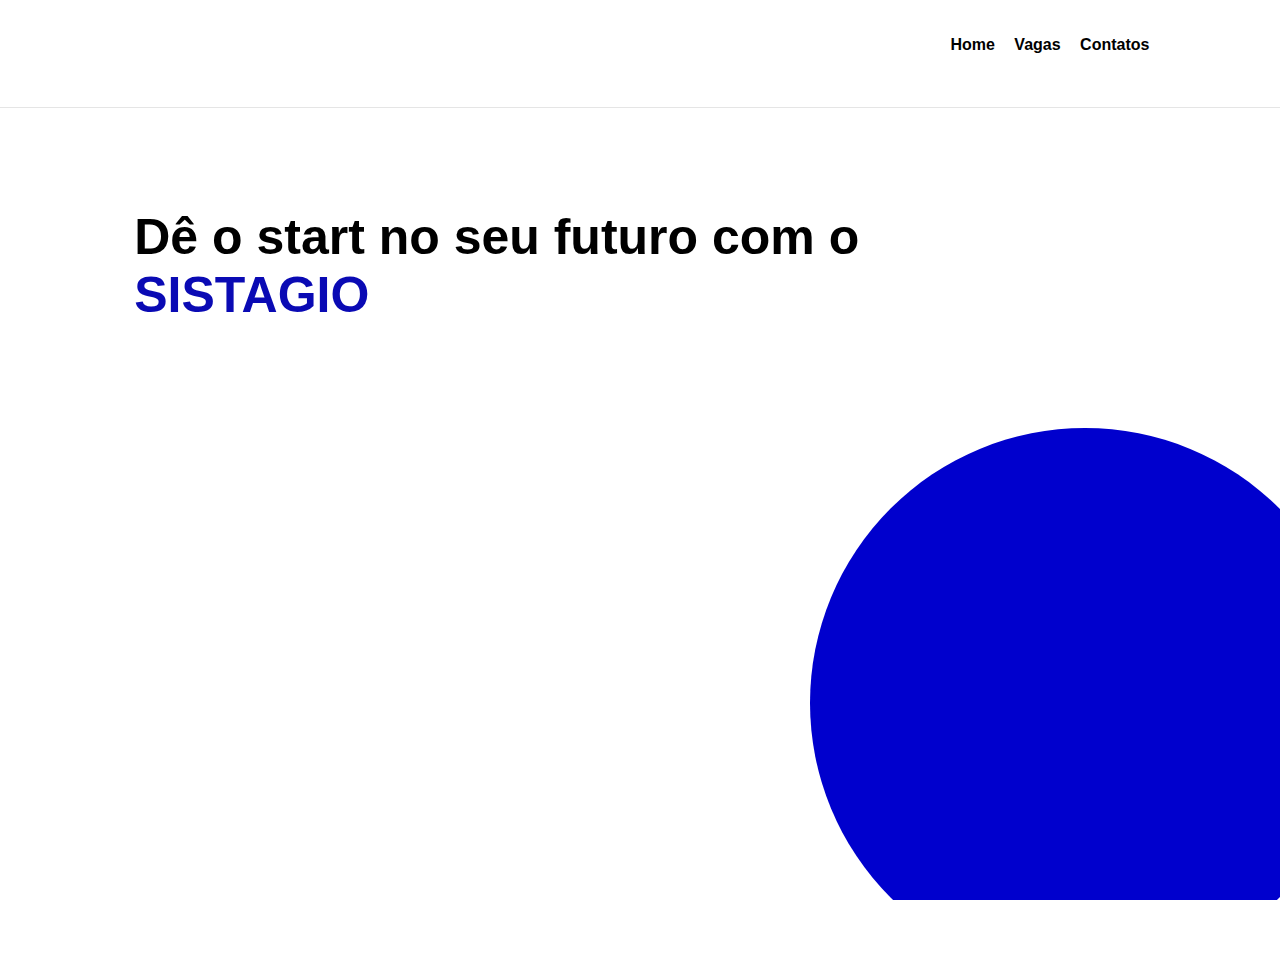
==== templates/index.html @ 614fc129 "homeV1" ====
<!DOCTYPE html>
<html lang="pt-br">

<head>
    <meta charset="UTF-8">
    <meta http-equiv="X-UA-Compatible" content="IE=edge">
    <meta name="viewport" content="width=device-width, initial-scale=1.0">
    <link rel="stylesheet" href="/static/style.css">
    <title>Home</title>
</head>

<body>
    <header>
        <div class="centro">
            <div class="logo"><img src="foguete-logo.png" width="90x" alt=""></div> <!-- logo-->
            <div class="menu">
                <a href="#"> Home</a>
                <a href="#"> Vagas</a>
                <a href="#"> Contatos </a>
            </div><!--menu-->
        </div> <!--center-->
    </header>
    <section class="sobre">
        <section class="extras">
        </section>

        <div class="center"> 
            <div class="texto">
                <h1> Dê o start no seu futuro com o <br> <span style="color: rgb(10, 10, 180)"> SISTAGIO</span></h1>
            </div>
        </div>

    </section>
</body>

</html>
---- static/style.css ----
*{
    margin:0;
    padding:0;
    box-sizing: border-box;
    font-family: Verdana, Geneva, Tahoma, sans-serif;
}   

html, body{
    height: 100%;
    
    overflow-x: hidden;
}
.centro {
    display: flex;
    flex-wrap: wrap;
    max-width: 1100px;
    margin: 0 auto;
    padding: 0 2%;
}

header{
    height: 200px;
    padding: 6px 0;
    border-bottom: solid 1px rgba(0, 0, 0, 0.1);
    height: 12%;
}

.logo{
    width: 50%;
}

.menu{
    padding-top: 30px;
    width: 50%;
    text-align: right;
}

section.sobre{
    height: calc(100% - 200px);
    position: relative;
    margin-top: 7%;
}

.extras{
    position: absolute;
    bottom: -80px;
    right: -80px;
    height: 550px;
    width: 550px;
    border-radius: 50%;
    background-color: #0000CD;
}

.menu a {
    color: black;
    text-decoration: none;
    font-weight: bold;
    margin-right: 15px;
}

.center h1{
    font-size: 50px;
    margin-left: 9px;
    padding: 10px;
    font-weight: bold;
}

.center{
    margin-left: 9%;
    width: 80%;
}

.texto-sobre{
    font-size: 70px;
}
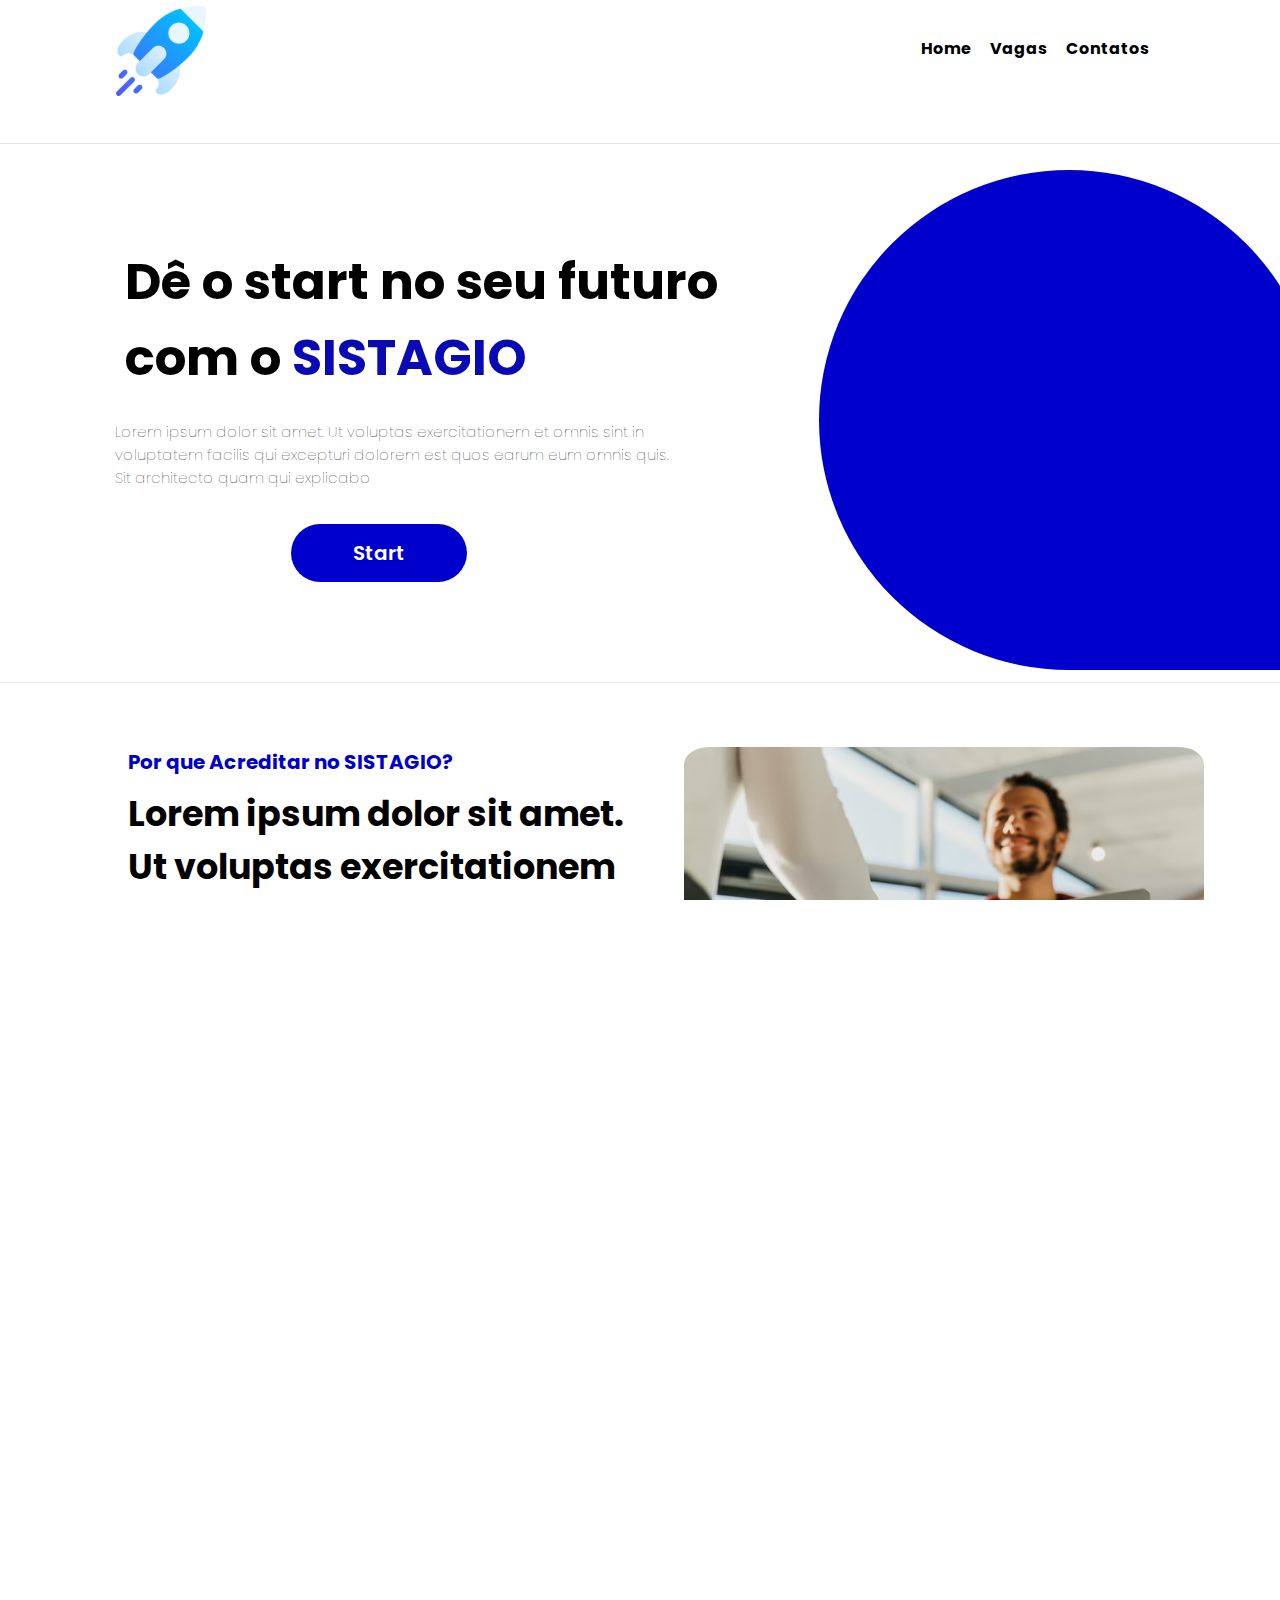
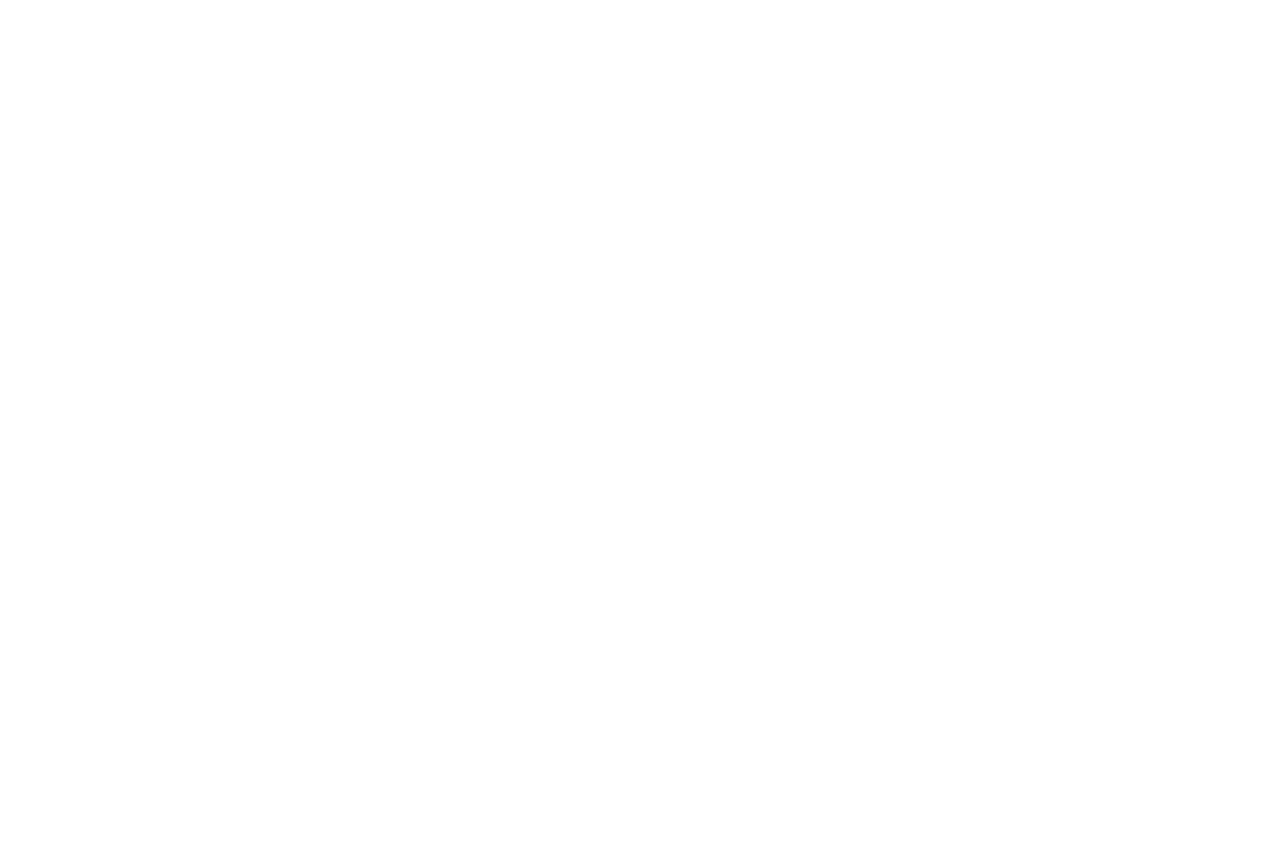
==== commit 28753484: "homeFinal" ====
--- a/templates/index.html
+++ b/templates/index.html
@@ -12,25 +12,108 @@
 <body>
     <header>
         <div class="centro">
-            <div class="logo"><img src="foguete-logo.png" width="90x" alt=""></div> <!-- logo-->
+            <div class="logo"><img src="/_images/foguete-logo.png" width="90x" alt=""></div> <!-- logo-->
             <div class="menu">
                 <a href="#"> Home</a>
                 <a href="#"> Vagas</a>
                 <a href="#"> Contatos </a>
-            </div><!--menu-->
-        </div> <!--center-->
+            </div>
+            <!--menu-->
+        </div>
+        <!--center-->
     </header>
-    <section class="sobre">
-        <section class="extras">
+    <main class="main">
+        <section class="sessao1">
+
+
+            <div class="ladoEsquerdo">
+                <div class="texto">
+                    <h1> Dê o start no seu futuro com o <span style="color: rgb(10, 10, 180)"> SISTAGIO</span></h1>
+                </div>
+
+
+                <div class="subtexto">
+                    <h3 class="texto">Lorem ipsum dolor sit amet. Ut voluptas exercitationem et omnis sint in voluptatem
+                        facilis qui excepturi dolorem est quos earum eum omnis quis. Sit architecto quam qui explicabo
+
+                    </h3>
+                </div>
+                <button class="start">Start</button>
+            </div>
+            <div class="ladoDireito">
+                <div class="bola"></div>
+            </div>
+        </section>
+        <section class="sessao2">
+            <div class="ladoEsquerdo2">
+                <h3 class="titulo">Por que Acreditar no SISTAGIO?</h3>
+                <h2 class="conteudo">Lorem ipsum dolor sit amet. Ut voluptas exercitationem et omnis sint in voluptatem
+                </h2>
+                <h4 class="subtitulo">Lorem ipsum dolor sit amet. Ut voluptas exercitationem et omnis sint in voluptatem
+                    facilis qui excepturi dolorem est quos earum eum omnis quis. Sit architecto quam qui explicabo
+                </h4>
+            </div>
+            <div class="ladoDireito2">
+                <img src="/_images/apertodemao.jpeg" alt="aperto" id="imgaperto">
+            </div>
+        </section>
+        <section class="sessao4">
+            <div class="ladoEsquerdo4Img">
+                <img src="/_images/conexao.jpeg" alt="conexoes" id="conexoes">
+            </div>
+            <div class="ladoDireito4">
+                <h3 class="titulo">Por que Acreditar no SISTAGIO?</h3>
+                <h2 class="conteudo">Lorem ipsum dolor sit amet. Ut voluptas exercitationem et omnis sint in voluptatem
+                </h2>
+                <h4 class="subtitulo">Lorem ipsum dolor sit amet. Ut voluptas exercitationem et omnis sint in voluptatem
+                    facilis qui excepturi dolorem est quos earum eum omnis quis. Sit architecto quam qui explicabo
+                </h4>
+            </div>
+        </section>
+        <section class="sessao3">
+            <div class="titleSessao3">
+                <h1 class="textoTitle">Não é um Lorem Ipsum, mas seu Lorem Ipsum!</h1>
+            </div>
+            <div class="containerCards">
+                <div class="card">
+                    <h3 class="titleCard">Instituição</h3>
+                    <h4 class="subtile">Lorem ipsum dolor sit amet. Ut voluptas exercitationem et omnis sint in
+                        voluptatem
+                        facilis qui excepturi dolorem est quos earum eum omnis quis. </h4>
+                </div>
+                <div class="card">
+                    <h3 class="titleCard">Aluno</h3>
+                    <h4 class="subtitle">Lorem ipsum dolor sit amet. Ut voluptas exercitationem et omnis sint in
+                        voluptatem
+                        facilis qui excepturi dolorem est quos earum eum omnis quis. </h4>
+                </div>
+                <div class="card">
+                    <h3 class="titleCard">Empresa</h3>
+                    <h4 class="subtitle">Lorem ipsum dolor sit amet. Ut voluptas exercitationem et omnis sint in
+                        voluptatem
+                        facilis qui excepturi dolorem est quos earum eum omnis quis. </h4>
+                </div>
+            </div>
         </section>
 
-        <div class="center"> 
-            <div class="texto">
-                <h1> Dê o start no seu futuro com o <br> <span style="color: rgb(10, 10, 180)"> SISTAGIO</span></h1>
+
+        </div>
+        <footer>
+            <div class="containerFooter">
+                <div class="informacoes">
+                    <a href="#" id="links"> Home</a>
+                    <a href="#" id="links"> Vagas</a>
+                    <a href="#" id="links"> Contatos </a>
+                </div>
+                <h3 class="direitos"> Copyright © 2023 Sistagio</h3>
+                <div class="redesSociais">
+                    <a href="#" id="links">Instagram</a>
+                    <a href="#" id="links">GitHub</a>
+                    <a href="#"id="links">FaceBook</a>
+                </div>
             </div>
-        </div>
-
-    </section>
+        </footer>
+    </main>
 </body>
 
 </html>--- a/static/style.css
+++ b/static/style.css
@@ -1,13 +1,15 @@
+@import url('https://fonts.googleapis.com/css2?family=Poppins:ital,wght@0,500;0,600;0,700;0,800;0,900;1,400;1,500;1,600;1,700;1,800;1,900&display=swap');
+
 *{
     margin:0;
     padding:0;
     box-sizing: border-box;
-    font-family: Verdana, Geneva, Tahoma, sans-serif;
+   
 }   
 
 html, body{
     height: 100%;
-    
+    font-family: "Poppins" , sans-serif;
     overflow-x: hidden;
 }
 .centro {
@@ -17,12 +19,42 @@
     margin: 0 auto;
     padding: 0 2%;
 }
+
 
 header{
     height: 200px;
     padding: 6px 0;
     border-bottom: solid 1px rgba(0, 0, 0, 0.1);
-    height: 12%;
+    height: 16%;
+}
+.start{
+    padding: 2%;
+    width: 25%;
+    border-radius: 30px;
+    cursor: pointer;
+    background-color: #0000CD;
+    color: white;
+    font-size: 20px;
+    border: none;
+    margin-top: 3%;
+    margin: 5% 25% 0 25%;
+    font-weight: 600;
+    font-family: "Poppins" , sans-serif;
+
+}
+.start:hover{
+    background-color: white ;
+    border: solid 4px ;
+    color: #0000CD;
+    transition: .8s;
+    
+}
+
+.subtexto h3{
+    margin-top: 2%;
+    font-size: 15px;
+    font-weight: 100;
+    width: 80%;
 }
 
 .logo{
@@ -34,21 +66,23 @@
     width: 50%;
     text-align: right;
 }
-
-section.sobre{
+.menu :hover{
+    color: #0000CD;
+    transition: .5s;
+}
+section.sessao1{
     height: calc(100% - 200px);
     position: relative;
     margin-top: 7%;
-}
-
-.extras{
-    position: absolute;
-    bottom: -80px;
-    right: -80px;
-    height: 550px;
-    width: 550px;
-    border-radius: 50%;
-    background-color: #0000CD;
+    display: flex;
+}
+
+.bola{
+  
+  width: 500px;
+  height:500px;
+  background-color: #0000CD;
+  border-radius: 50% 50% 0 50% ;
 }
 
 .menu a {
@@ -58,18 +92,175 @@
     margin-right: 15px;
 }
 
-.center h1{
-    font-size: 50px;
-    margin-left: 9px;
+.ladoEsquerdo h1{
+    font-size: 50px;    
     padding: 10px;
     font-weight: bold;
 }
 
-.center{
+.ladoEsquerdo{
     margin-left: 9%;
-    width: 80%;
-}
-
+    width: 55%;
+}
+.ladoDireito{
+    width: 30%;
+    margin-top  : -5%;
+}
 .texto-sobre{
     font-size: 70px;
-}+    width: 60%;
+    margin: 0 auto;
+}
+.sessao2{
+    border-top: 1px solid rgba(0, 0, 0, 0.1);
+    margin-top: 1%;
+    display: block;
+}
+.titleSessao3{
+    margin: 0 auto;
+    width: 60%;
+}
+.titleSessao3 h1{
+    font-size: 50px;
+    text-align: center;
+    margin-top: 5%;
+}
+.containerCards{
+    
+    width: 200px;
+    display: flex;
+    margin: 0 auto;
+    width: 100%;
+    margin-top: 5%;
+   
+}
+.card{
+    background-color: white;
+    width: 28%;
+    margin-left: 50px;
+    margin: 0 auto;
+    box-shadow: 10px 10px 10px 10px rgba(0, 0, 0, 0.1);
+}
+.card:hover{
+    transform: scale(1.05);
+    transition: .5s;
+}
+.card h3{
+    padding: 10%;
+    text-align: center;
+    font-size: 35px;
+    color: #0000CD;
+    font-weight: bold;
+}
+.card h4{
+    padding:2% 10% 10% 10% ;
+}
+
+
+.teste{
+    display: block ;
+    overflow-y: scroll;
+}
+.sessao2{
+    width: 100%;
+    padding: 5% 10% 10% 10%;
+    display: flex;
+}
+.ladoEsquerdo2{
+    width: 70%;
+}
+.ladoEsquerdo2 h3{
+    color: #0000CD;
+    font-size: 20px;
+    font-weight: bold;
+   
+    
+}
+.ladoEsquerdo2 h2{
+    font-size: 35px;
+    padding-top: 2%;
+    padding-bottom: 2%;
+}
+.ladoEsquerdo2 h4{
+    font-size: 15px;
+    font-weight: 300;
+}
+.ladoDireito2 {
+
+}
+#imgaperto{
+  margin: 0 1% 0 10%;
+  width: 100%;
+  border-radius: 5%;
+}
+
+.sessao4{
+    display: flex;
+    width: 100%;
+}
+.ladoEsquerdo4Img{
+
+}
+.ladoDireito4{
+    width: 60%;
+    margin: 0 0% 0 10%;
+}
+#conexoes{
+    width: 90%;
+    border-radius: 5%;
+    margin: 0 1% 0 20% ;
+}
+.ladoDireito4 h3{
+    color: #0000CD;
+    font-size: 20px;
+    font-weight: bold;
+}
+.ladoDireito4 h2{
+    font-size: 35px;
+    padding-top: 2%;
+    padding-bottom: 2%;
+}
+.ladoDireito4 h4{
+    font-size: 15px;
+    font-weight: 300;
+}
+.sessao3{
+    border-top: 1px solid rgba(0, 0, 0, 0.1);
+    margin-top: 2%;
+}
+footer{
+    
+    margin-top: 5%;
+    width: 100%;
+    height: 250px;
+    background-color: rgba(0,0,0,0.1);
+    
+}
+
+.containerFooter{
+    display: flex;
+   
+
+}
+.direitos{
+    margin: 0 auto;
+    padding: 8%;
+}
+#links{
+    display: block;
+    list-style: none;
+    margin-top: 5%;
+    text-decoration: none;
+    color: black;
+    font-size: 20px;
+    font-weight: bold;
+    
+}
+.informacoes{
+    padding: 5%;
+    text-align: left;
+}
+.redesSociais{
+    padding: 5%;
+    text-align: right
+}
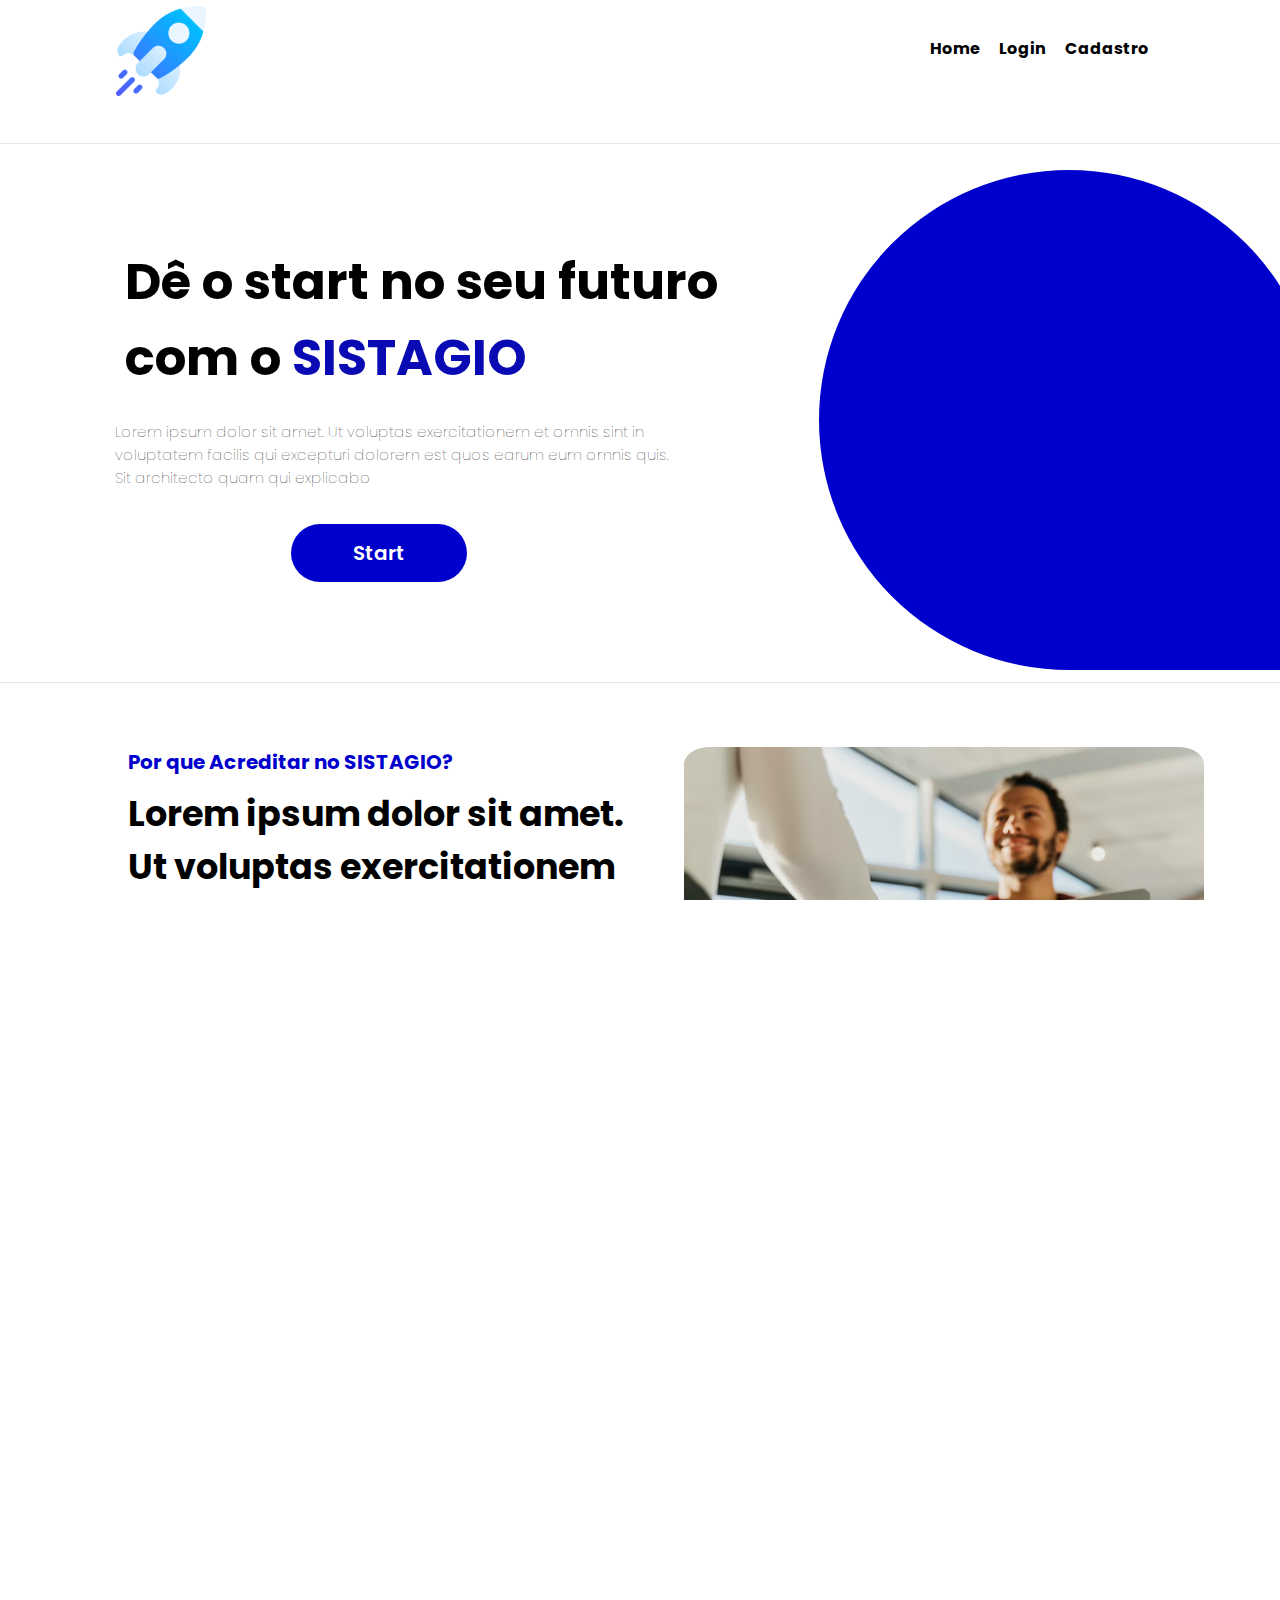
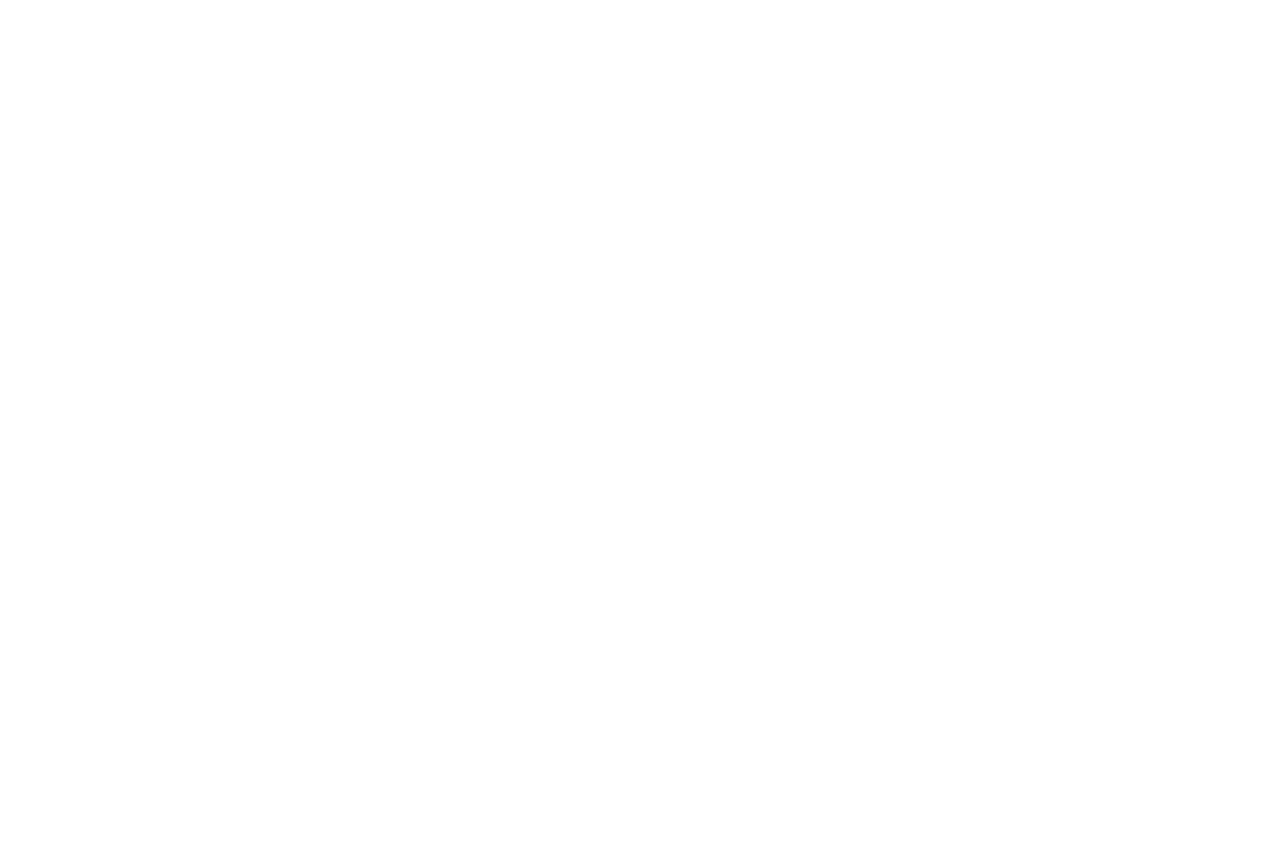
==== commit 036c655b: "v4" ====
--- a/templates/index.html
+++ b/templates/index.html
@@ -15,8 +15,8 @@
             <div class="logo"><img src="/_images/foguete-logo.png" width="90x" alt=""></div> <!-- logo-->
             <div class="menu">
                 <a href="#"> Home</a>
-                <a href="#"> Vagas</a>
-                <a href="#"> Contatos </a>
+                <a href="#"> Login</a>
+                <a href="#"> Cadastro </a>
             </div>
             <!--menu-->
         </div>
